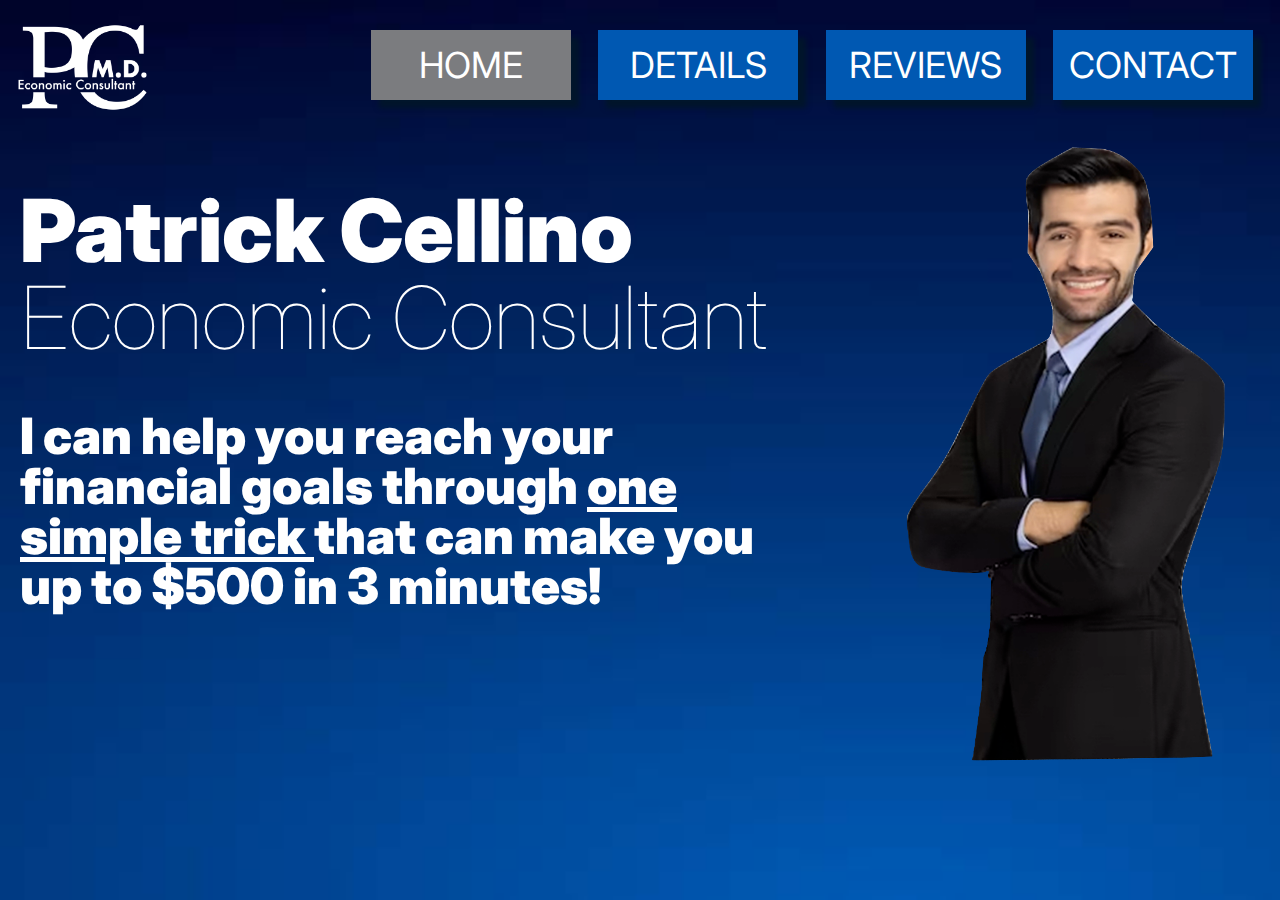
==== home/index.html @ db5ca4e6 "push" ====
<!DOCTYPE html>
<html lang="en">
<head>
	<meta charset="UTF-8">
	<meta http-equiv="X-UA-Compatible" content="IE=edge">
	<meta name="viewport" content="width=device-width, initial-scale=1.0">
	<link rel="stylesheet" href="reset.css">
	<link rel="stylesheet" href="style.css">
	<link rel="preconnect" href="https://fonts.googleapis.com">
<link rel="preconnect" href="https://fonts.gstatic.com" crossorigin>
<link href="https://fonts.googleapis.com/css2?family=Inter:wght@100;200;300;400;500;600;700;800;900&display=swap" rel="stylesheet">
	<title>Home</title>
</head>

<body>
    <img id=logo src="../assets/pc-logo-white.png">

    <div class="nav">
		<a href="index.html">
			<div id="home">
				<p>HOME</p>
			</div>
		</a>

		<a href="../../project-3-fr/map/index.html">
			<div id="details">
				<p>DETAILS</p>
			</div>
		</a>

		<a href="../../project-3-fr/reviews/index.html">
			<div id="reviews">
				<p>REVIEWS</p>
			</div>
		</a>

		<a href="../contact/index.html">
			<div id="contact">
				<p>CONTACT</p>
			</div>
		</a>
	</div>

	<div class="text">
		<p id="name">
			Patrick Cellino
		</p>
	
		<p id="light">
			Economic Consultant
		</p>

		<p id="promise">
			I can help you reach your financial goals through 
			<a href="../map/index.html">
				<u>
					one simple trick
				</u> 
			</a>
			that can make you up to $500 in 3 minutes!
		</p>
	</div>

	<img id="man" src="../assets/manbig.png">
</body>
</html>
---- home/style.css ----
body {
    background-image: url(../assets/blue-bckg.jpg);
    background-repeat: no-repeat;
    background-size: cover;
    background-attachment: fixed;
    font-family: 'Inter', sans-serif;
}

#logo {
    display: inline-block;
    width: 150px;
    height: auto;
    padding-left: 15px;
    display: inline-block;
    margin-right: 20px;
}

.nav {
    display: flex;
    justify-content: space-evenly;
    width: 70%;
    float: right;
    margin-right: 20px;
    margin-top: 30px;
    row-gap: 20px;
    column-gap: 20px;
}

#home {
    width: 200px;
    height: 70px;
    background-color: #0058B2;
    box-shadow: 8px 8px 5px #00152b;
    display: flex;
    align-items: center;
    justify-content: center;
    color: white;
    font-size: 36px;
}

#home:hover {
    background-color: #7B7C7F;
    transition: .4s;
}

#details {
    width: 200px;
    height: 70px;
    background-color: #0058B2;
    box-shadow: 8px 8px 5px #00152b;
    display: flex;
    align-items: center;
    justify-content: center;
    color: white;
    font-size: 36px;
}

#details:hover {
    background-color: #7B7C7F;
    transition: .4s;
}

#reviews {
    width: 200px;
    height: 70px;
    background-color: #0058B2;
    box-shadow: 8px 8px 5px #00152b;
    display: flex;
    align-items: center;
    justify-content: center;
    color: white;
    font-size: 36px;
}

#reviews:hover {
    background-color: #7B7C7F;
    transition: .4s;
}

#contact {
    width: 200px;
    height: 70px;
    background-color: #0058B2;
    box-shadow: 8px 8px 5px #00152b;
    display: flex;
    align-items: center;
    justify-content: center;
    color: white;
    font-size: 36px;
}

#contact:hover {
    background-color: #7B7C7F;
    transition: .4s;
}

@media only screen and (max-width: 768px) {
    .nav {
      display: flex;
      flex-wrap: wrap;
      flex-direction: row;
      margin: 0%;
      width: 20%;
      margin-top: 25px;
      margin-left: -30px;
      margin-right: 20px;
      display: grid;
      grid-template-columns: repeat(2, 1fr);
      grid-template-rows: repeat(4, 1fr);
    }
  }

  @media only screen and (max-width: 768px) {
    #man {
      display: none;
    }
  }

  @media only screen and (max-width: 768px) {
    .text {
      display: flex;
      justify-content: center;
      align-items: center;
      margin-bottom: 20px;
      margin-top: 300px;
    }
  }

  @media only screen and (max-width: 768px) {
    #logo {
      display: none;
      justify-content: center;
      align-items: center;
      margin-bottom: 20px;
    }
  }

  @media only screen and (max-width: 768px) {
    #promise {

    }
  }

.text {
    padding-left: 20px;
    padding-top: 50px ;
    width: 60%;
    display: block;
    float: left;
}

#name {
    font-size: 87px;
    font-weight: 900;
    display: inline-block;
}

#home {
    background-color:#7B7C7F;
}

#light {
    font-size: 87px;
    font-weight: 100;
    display: inline-block;
}

#promise {
    font-size: 50px;
    font-weight: 900;
    padding-top: 50px;
    display: inline-block;
}

u:hover {
    font-style: italic;
    transition: .3s;
    color: #7B7C7F;
}

#man {
    position: relative;
    height: 700px;
    max-width: 10000px;
    margin-left: 880px;
    max-width: 30%;
    height: auto;
}

/* unvisited link */
a:link {
    text-decoration: none;
  }
  
  /* visited link */
  a:visited {
    text-decoration: none;
  }
  
  /* mouse over link */
  a:hover {
    text-decoration: none;
  }
  
  /* selected link */
  a:active {
    text-decoration: none;
  }

p {
    color: white;
}
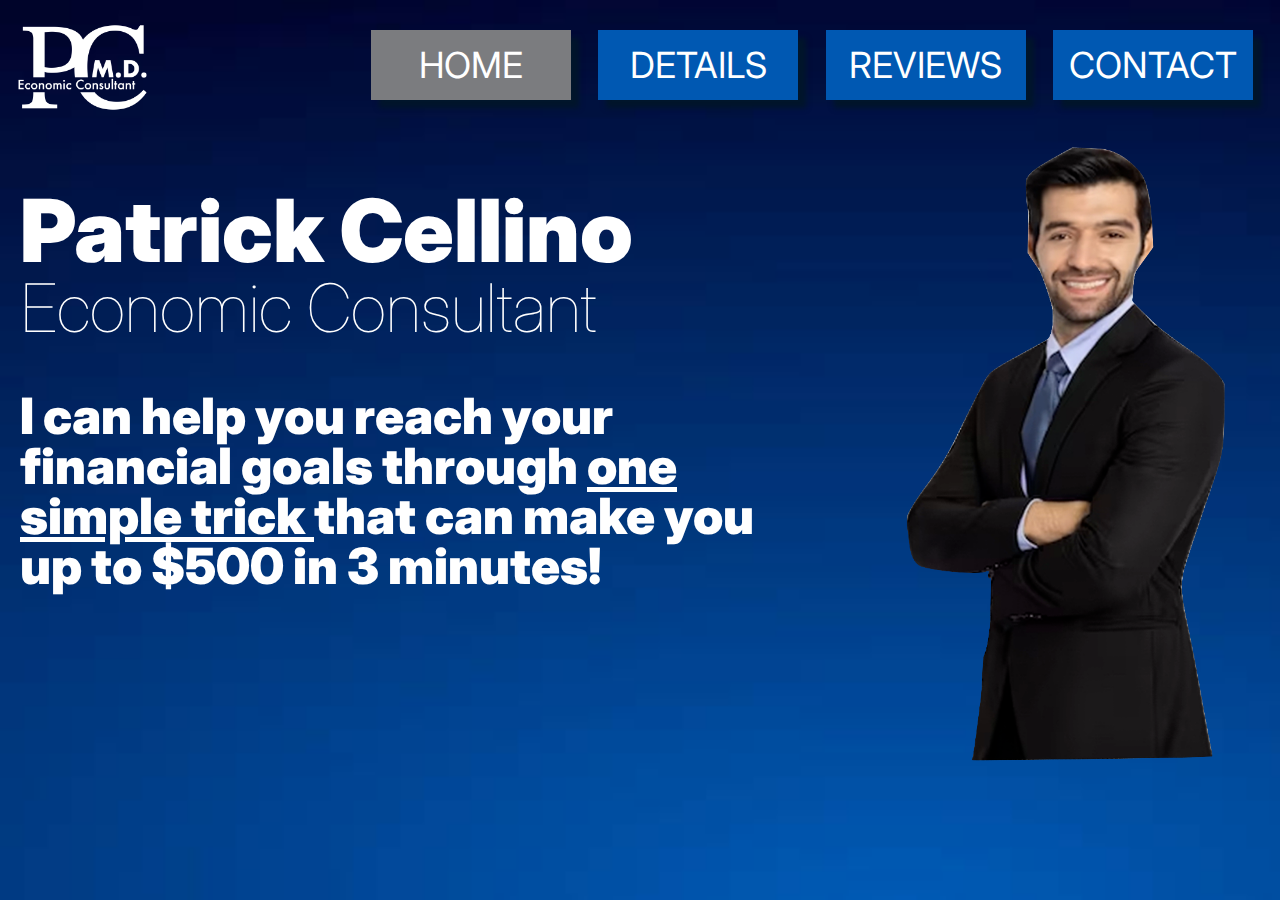
==== commit 0d3de567: "made logo link to homepage" ====
--- a/home/index.html
+++ b/home/index.html
@@ -13,7 +13,9 @@
 </head>
 
 <body>
-    <img id=logo src="../assets/pc-logo-white.png">
+	<a href="index.html">
+    	<img id=logo src="../assets/pc-logo-white.png">
+	</a>
 
     <div class="nav">
 		<a href="index.html">
--- a/home/style.css
+++ b/home/style.css
@@ -98,15 +98,11 @@
     .nav {
       display: flex;
       flex-wrap: wrap;
-      flex-direction: row;
+      grid-template-columns: repeat(2, 1fr);
       margin: 0%;
-      width: 20%;
       margin-top: 25px;
-      margin-left: -30px;
-      margin-right: 20px;
-      display: grid;
-      grid-template-columns: repeat(2, 1fr);
-      grid-template-rows: repeat(4, 1fr);
+      padding-left: 115px;
+      float: none;
     }
   }
 
@@ -116,15 +112,6 @@
     }
   }
 
-  @media only screen and (max-width: 768px) {
-    .text {
-      display: flex;
-      justify-content: center;
-      align-items: center;
-      margin-bottom: 20px;
-      margin-top: 300px;
-    }
-  }
 
   @media only screen and (max-width: 768px) {
     #logo {
@@ -137,7 +124,27 @@
 
   @media only screen and (max-width: 768px) {
     #promise {
-
+      text-align: center;
+      padding-left: 62px;
+      padding-bottom: 20px;
+    }
+  }
+
+  @media only screen and (max-width: 768px) {
+    #name {
+      text-align: center;
+      max-width: 80vw;
+      float: none;
+      font-size: 16%;
+      padding-top: 0%;
+      padding-left: 20px;
+    }
+  }
+
+  @media only screen and (max-width: 768px) {
+    #light {
+      text-align: center;
+      padding-left: 8px;
     }
   }
 
@@ -160,7 +167,7 @@
 }
 
 #light {
-    font-size: 87px;
+    font-size: 67px;
     font-weight: 100;
     display: inline-block;
 }
